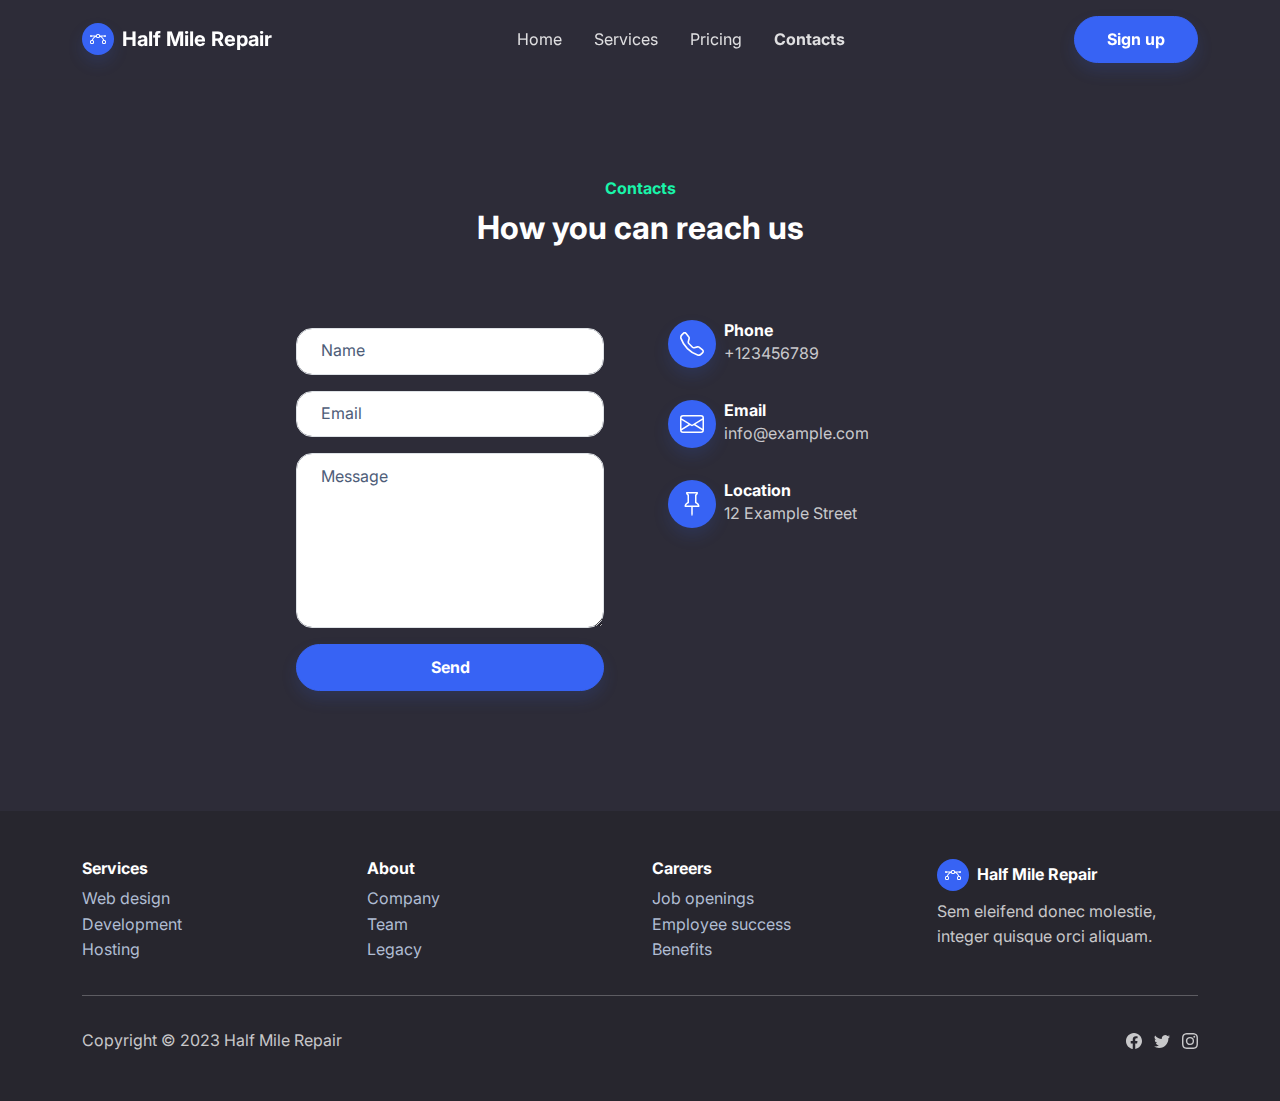
==== contacts.html @ c4101ef2 "Add files via upload" ====
<!DOCTYPE html>
<html data-bs-theme="light" lang="en">

<head>
    <meta charset="utf-8">
    <meta name="viewport" content="width=device-width, initial-scale=1.0, shrink-to-fit=no">
    <title>Contacts - Half Mile Repair</title>
    <meta name="description" content="Half Mile Repair team is available for 24/7">
    <link rel="stylesheet" href="assets/bootstrap/css/bootstrap.min.css">
    <link rel="stylesheet" href="https://fonts.googleapis.com/css?family=Inter:300italic,400italic,600italic,700italic,800italic,400,300,600,700,800&amp;display=swap">
</head>

<body>
    <nav class="navbar navbar-expand-md sticky-top py-3 navbar-dark" id="mainNav">
        <div class="container"><a class="navbar-brand d-flex align-items-center" href="/"><span class="bs-icon-sm bs-icon-circle bs-icon-primary shadow d-flex justify-content-center align-items-center me-2 bs-icon"><svg xmlns="http://www.w3.org/2000/svg" width="1em" height="1em" fill="currentColor" viewBox="0 0 16 16" class="bi bi-bezier">
                        <path fill-rule="evenodd" d="M0 10.5A1.5 1.5 0 0 1 1.5 9h1A1.5 1.5 0 0 1 4 10.5v1A1.5 1.5 0 0 1 2.5 13h-1A1.5 1.5 0 0 1 0 11.5v-1zm1.5-.5a.5.5 0 0 0-.5.5v1a.5.5 0 0 0 .5.5h1a.5.5 0 0 0 .5-.5v-1a.5.5 0 0 0-.5-.5h-1zm10.5.5A1.5 1.5 0 0 1 13.5 9h1a1.5 1.5 0 0 1 1.5 1.5v1a1.5 1.5 0 0 1-1.5 1.5h-1a1.5 1.5 0 0 1-1.5-1.5v-1zm1.5-.5a.5.5 0 0 0-.5.5v1a.5.5 0 0 0 .5.5h1a.5.5 0 0 0 .5-.5v-1a.5.5 0 0 0-.5-.5h-1zM6 4.5A1.5 1.5 0 0 1 7.5 3h1A1.5 1.5 0 0 1 10 4.5v1A1.5 1.5 0 0 1 8.5 7h-1A1.5 1.5 0 0 1 6 5.5v-1zM7.5 4a.5.5 0 0 0-.5.5v1a.5.5 0 0 0 .5.5h1a.5.5 0 0 0 .5-.5v-1a.5.5 0 0 0-.5-.5h-1z"></path>
                        <path d="M6 4.5H1.866a1 1 0 1 0 0 1h2.668A6.517 6.517 0 0 0 1.814 9H2.5c.123 0 .244.015.358.043a5.517 5.517 0 0 1 3.185-3.185A1.503 1.503 0 0 1 6 5.5v-1zm3.957 1.358A1.5 1.5 0 0 0 10 5.5v-1h4.134a1 1 0 1 1 0 1h-2.668a6.517 6.517 0 0 1 2.72 3.5H13.5c-.123 0-.243.015-.358.043a5.517 5.517 0 0 0-3.185-3.185z"></path>
                    </svg></span><span>Half Mile Repair</span></a><button data-bs-toggle="collapse" class="navbar-toggler" data-bs-target="#navcol-1"><span class="visually-hidden">Toggle navigation</span><span class="navbar-toggler-icon"></span></button>
            <div class="collapse navbar-collapse" id="navcol-1">
                <ul class="navbar-nav mx-auto">
                    <li class="nav-item"><a class="nav-link" href="index.html">Home</a></li>
                    <li class="nav-item"><a class="nav-link" href="services.html">Services</a></li>
                    <li class="nav-item"><a class="nav-link" href="pricing.html">Pricing</a></li>
                    <li class="nav-item"><a class="nav-link active" href="contacts.html">Contacts</a></li>
                </ul><a class="btn btn-primary shadow" role="button" href="signup.html">Sign up</a>
            </div>
        </div>
    </nav>
    <section class="py-5">
        <div class="container py-5">
            <div class="row mb-5">
                <div class="col-md-8 col-xl-6 text-center mx-auto">
                    <p class="fw-bold text-success mb-2">Contacts</p>
                    <h2 class="fw-bold">How you can reach us</h2>
                </div>
            </div>
            <div class="row d-flex justify-content-center">
                <div class="col-md-6 col-xl-4">
                    <div>
                        <form class="p-3 p-xl-4" method="post">
                            <div class="mb-3"><input class="form-control" type="text" id="name-1" name="name" placeholder="Name"></div>
                            <div class="mb-3"><input class="form-control" type="email" id="email-1" name="email" placeholder="Email"></div>
                            <div class="mb-3"><textarea class="form-control" id="message-1" name="message" rows="6" placeholder="Message"></textarea></div>
                            <div><button class="btn btn-primary shadow d-block w-100" type="submit">Send </button></div>
                        </form>
                    </div>
                </div>
                <div class="col-md-4 col-xl-4 d-flex justify-content-center justify-content-xl-start">
                    <div class="d-flex flex-wrap flex-md-column justify-content-md-start align-items-md-start h-100">
                        <div class="d-flex align-items-center p-3">
                            <div class="bs-icon-md bs-icon-circle bs-icon-primary shadow d-flex flex-shrink-0 justify-content-center align-items-center d-inline-block bs-icon bs-icon-md"><svg xmlns="http://www.w3.org/2000/svg" width="1em" height="1em" fill="currentColor" viewBox="0 0 16 16" class="bi bi-telephone">
                                    <path d="M3.654 1.328a.678.678 0 0 0-1.015-.063L1.605 2.3c-.483.484-.661 1.169-.45 1.77a17.568 17.568 0 0 0 4.168 6.608 17.569 17.569 0 0 0 6.608 4.168c.601.211 1.286.033 1.77-.45l1.034-1.034a.678.678 0 0 0-.063-1.015l-2.307-1.794a.678.678 0 0 0-.58-.122l-2.19.547a1.745 1.745 0 0 1-1.657-.459L5.482 8.062a1.745 1.745 0 0 1-.46-1.657l.548-2.19a.678.678 0 0 0-.122-.58L3.654 1.328zM1.884.511a1.745 1.745 0 0 1 2.612.163L6.29 2.98c.329.423.445.974.315 1.494l-.547 2.19a.678.678 0 0 0 .178.643l2.457 2.457a.678.678 0 0 0 .644.178l2.189-.547a1.745 1.745 0 0 1 1.494.315l2.306 1.794c.829.645.905 1.87.163 2.611l-1.034 1.034c-.74.74-1.846 1.065-2.877.702a18.634 18.634 0 0 1-7.01-4.42 18.634 18.634 0 0 1-4.42-7.009c-.362-1.03-.037-2.137.703-2.877L1.885.511z"></path>
                                </svg></div>
                            <div class="px-2">
                                <h6 class="fw-bold mb-0">Phone</h6>
                                <p class="text-muted mb-0">+123456789</p>
                            </div>
                        </div>
                        <div class="d-flex align-items-center p-3">
                            <div class="bs-icon-md bs-icon-circle bs-icon-primary shadow d-flex flex-shrink-0 justify-content-center align-items-center d-inline-block bs-icon bs-icon-md"><svg xmlns="http://www.w3.org/2000/svg" width="1em" height="1em" fill="currentColor" viewBox="0 0 16 16" class="bi bi-envelope">
                                    <path d="M0 4a2 2 0 0 1 2-2h12a2 2 0 0 1 2 2v8a2 2 0 0 1-2 2H2a2 2 0 0 1-2-2V4Zm2-1a1 1 0 0 0-1 1v.217l7 4.2 7-4.2V4a1 1 0 0 0-1-1H2Zm13 2.383-4.708 2.825L15 11.105V5.383Zm-.034 6.876-5.64-3.471L8 9.583l-1.326-.795-5.64 3.47A1 1 0 0 0 2 13h12a1 1 0 0 0 .966-.741ZM1 11.105l4.708-2.897L1 5.383v5.722Z"></path>
                                </svg></div>
                            <div class="px-2">
                                <h6 class="fw-bold mb-0">Email</h6>
                                <p class="text-muted mb-0">info@example.com</p>
                            </div>
                        </div>
                        <div class="d-flex align-items-center p-3">
                            <div class="bs-icon-md bs-icon-circle bs-icon-primary shadow d-flex flex-shrink-0 justify-content-center align-items-center d-inline-block bs-icon bs-icon-md"><svg xmlns="http://www.w3.org/2000/svg" width="1em" height="1em" fill="currentColor" viewBox="0 0 16 16" class="bi bi-pin">
                                    <path d="M4.146.146A.5.5 0 0 1 4.5 0h7a.5.5 0 0 1 .5.5c0 .68-.342 1.174-.646 1.479-.126.125-.25.224-.354.298v4.431l.078.048c.203.127.476.314.751.555C12.36 7.775 13 8.527 13 9.5a.5.5 0 0 1-.5.5h-4v4.5c0 .276-.224 1.5-.5 1.5s-.5-1.224-.5-1.5V10h-4a.5.5 0 0 1-.5-.5c0-.973.64-1.725 1.17-2.189A5.921 5.921 0 0 1 5 6.708V2.277a2.77 2.77 0 0 1-.354-.298C4.342 1.674 4 1.179 4 .5a.5.5 0 0 1 .146-.354zm1.58 1.408-.002-.001.002.001zm-.002-.001.002.001A.5.5 0 0 1 6 2v5a.5.5 0 0 1-.276.447h-.002l-.012.007-.054.03a4.922 4.922 0 0 0-.827.58c-.318.278-.585.596-.725.936h7.792c-.14-.34-.407-.658-.725-.936a4.915 4.915 0 0 0-.881-.61l-.012-.006h-.002A.5.5 0 0 1 10 7V2a.5.5 0 0 1 .295-.458 1.775 1.775 0 0 0 .351-.271c.08-.08.155-.17.214-.271H5.14c.06.1.133.191.214.271a1.78 1.78 0 0 0 .37.282z"></path>
                                </svg></div>
                            <div class="px-2">
                                <h6 class="fw-bold mb-0">Location</h6>
                                <p class="text-muted mb-0">12 Example Street</p>
                            </div>
                        </div>
                    </div>
                </div>
            </div>
        </div>
    </section>
    <footer class="bg-dark">
        <div class="container py-4 py-lg-5">
            <div class="row justify-content-center">
                <div class="col-sm-4 col-md-3 text-center text-lg-start d-flex flex-column">
                    <h3 class="fs-6 fw-bold">Services</h3>
                    <ul class="list-unstyled">
                        <li><a href="#">Web design</a></li>
                        <li><a href="#">Development</a></li>
                        <li><a href="#">Hosting</a></li>
                    </ul>
                </div>
                <div class="col-sm-4 col-md-3 text-center text-lg-start d-flex flex-column">
                    <h3 class="fs-6 fw-bold">About</h3>
                    <ul class="list-unstyled">
                        <li><a href="#">Company</a></li>
                        <li><a href="#">Team</a></li>
                        <li><a href="#">Legacy</a></li>
                    </ul>
                </div>
                <div class="col-sm-4 col-md-3 text-center text-lg-start d-flex flex-column">
                    <h3 class="fs-6 fw-bold">Careers</h3>
                    <ul class="list-unstyled">
                        <li><a href="#">Job openings</a></li>
                        <li><a href="#">Employee success</a></li>
                        <li><a href="#">Benefits</a></li>
                    </ul>
                </div>
                <div class="col-lg-3 text-center text-lg-start d-flex flex-column align-items-center order-first align-items-lg-start order-lg-last">
                    <div class="fw-bold d-flex align-items-center mb-2"><span class="bs-icon-sm bs-icon-circle bs-icon-primary d-flex justify-content-center align-items-center bs-icon me-2"><svg xmlns="http://www.w3.org/2000/svg" width="1em" height="1em" fill="currentColor" viewBox="0 0 16 16" class="bi bi-bezier">
                                <path fill-rule="evenodd" d="M0 10.5A1.5 1.5 0 0 1 1.5 9h1A1.5 1.5 0 0 1 4 10.5v1A1.5 1.5 0 0 1 2.5 13h-1A1.5 1.5 0 0 1 0 11.5v-1zm1.5-.5a.5.5 0 0 0-.5.5v1a.5.5 0 0 0 .5.5h1a.5.5 0 0 0 .5-.5v-1a.5.5 0 0 0-.5-.5h-1zm10.5.5A1.5 1.5 0 0 1 13.5 9h1a1.5 1.5 0 0 1 1.5 1.5v1a1.5 1.5 0 0 1-1.5 1.5h-1a1.5 1.5 0 0 1-1.5-1.5v-1zm1.5-.5a.5.5 0 0 0-.5.5v1a.5.5 0 0 0 .5.5h1a.5.5 0 0 0 .5-.5v-1a.5.5 0 0 0-.5-.5h-1zM6 4.5A1.5 1.5 0 0 1 7.5 3h1A1.5 1.5 0 0 1 10 4.5v1A1.5 1.5 0 0 1 8.5 7h-1A1.5 1.5 0 0 1 6 5.5v-1zM7.5 4a.5.5 0 0 0-.5.5v1a.5.5 0 0 0 .5.5h1a.5.5 0 0 0 .5-.5v-1a.5.5 0 0 0-.5-.5h-1z"></path>
                                <path d="M6 4.5H1.866a1 1 0 1 0 0 1h2.668A6.517 6.517 0 0 0 1.814 9H2.5c.123 0 .244.015.358.043a5.517 5.517 0 0 1 3.185-3.185A1.503 1.503 0 0 1 6 5.5v-1zm3.957 1.358A1.5 1.5 0 0 0 10 5.5v-1h4.134a1 1 0 1 1 0 1h-2.668a6.517 6.517 0 0 1 2.72 3.5H13.5c-.123 0-.243.015-.358.043a5.517 5.517 0 0 0-3.185-3.185z"></path>
                            </svg></span><span>Half Mile Repair</span></div>
                    <p class="text-muted">Sem eleifend donec molestie, integer quisque orci aliquam.</p>
                </div>
            </div>
            <hr>
            <div class="text-muted d-flex justify-content-between align-items-center pt-3">
                <p class="mb-0">Copyright © 2023 Half Mile Repair</p>
                <ul class="list-inline mb-0">
                    <li class="list-inline-item"><svg xmlns="http://www.w3.org/2000/svg" width="1em" height="1em" fill="currentColor" viewBox="0 0 16 16" class="bi bi-facebook">
                            <path d="M16 8.049c0-4.446-3.582-8.05-8-8.05C3.58 0-.002 3.603-.002 8.05c0 4.017 2.926 7.347 6.75 7.951v-5.625h-2.03V8.05H6.75V6.275c0-2.017 1.195-3.131 3.022-3.131.876 0 1.791.157 1.791.157v1.98h-1.009c-.993 0-1.303.621-1.303 1.258v1.51h2.218l-.354 2.326H9.25V16c3.824-.604 6.75-3.934 6.75-7.951z"></path>
                        </svg></li>
                    <li class="list-inline-item"><svg xmlns="http://www.w3.org/2000/svg" width="1em" height="1em" fill="currentColor" viewBox="0 0 16 16" class="bi bi-twitter">
                            <path d="M5.026 15c6.038 0 9.341-5.003 9.341-9.334 0-.14 0-.282-.006-.422A6.685 6.685 0 0 0 16 3.542a6.658 6.658 0 0 1-1.889.518 3.301 3.301 0 0 0 1.447-1.817 6.533 6.533 0 0 1-2.087.793A3.286 3.286 0 0 0 7.875 6.03a9.325 9.325 0 0 1-6.767-3.429 3.289 3.289 0 0 0 1.018 4.382A3.323 3.323 0 0 1 .64 6.575v.045a3.288 3.288 0 0 0 2.632 3.218 3.203 3.203 0 0 1-.865.115 3.23 3.23 0 0 1-.614-.057 3.283 3.283 0 0 0 3.067 2.277A6.588 6.588 0 0 1 .78 13.58a6.32 6.32 0 0 1-.78-.045A9.344 9.344 0 0 0 5.026 15z"></path>
                        </svg></li>
                    <li class="list-inline-item"><svg xmlns="http://www.w3.org/2000/svg" width="1em" height="1em" fill="currentColor" viewBox="0 0 16 16" class="bi bi-instagram">
                            <path d="M8 0C5.829 0 5.556.01 4.703.048 3.85.088 3.269.222 2.76.42a3.917 3.917 0 0 0-1.417.923A3.927 3.927 0 0 0 .42 2.76C.222 3.268.087 3.85.048 4.7.01 5.555 0 5.827 0 8.001c0 2.172.01 2.444.048 3.297.04.852.174 1.433.372 1.942.205.526.478.972.923 1.417.444.445.89.719 1.416.923.51.198 1.09.333 1.942.372C5.555 15.99 5.827 16 8 16s2.444-.01 3.298-.048c.851-.04 1.434-.174 1.943-.372a3.916 3.916 0 0 0 1.416-.923c.445-.445.718-.891.923-1.417.197-.509.332-1.09.372-1.942C15.99 10.445 16 10.173 16 8s-.01-2.445-.048-3.299c-.04-.851-.175-1.433-.372-1.941a3.926 3.926 0 0 0-.923-1.417A3.911 3.911 0 0 0 13.24.42c-.51-.198-1.092-.333-1.943-.372C10.443.01 10.172 0 7.998 0h.003zm-.717 1.442h.718c2.136 0 2.389.007 3.232.046.78.035 1.204.166 1.486.275.373.145.64.319.92.599.28.28.453.546.598.92.11.281.24.705.275 1.485.039.843.047 1.096.047 3.231s-.008 2.389-.047 3.232c-.035.78-.166 1.203-.275 1.485a2.47 2.47 0 0 1-.599.919c-.28.28-.546.453-.92.598-.28.11-.704.24-1.485.276-.843.038-1.096.047-3.232.047s-2.39-.009-3.233-.047c-.78-.036-1.203-.166-1.485-.276a2.478 2.478 0 0 1-.92-.598 2.48 2.48 0 0 1-.6-.92c-.109-.281-.24-.705-.275-1.485-.038-.843-.046-1.096-.046-3.233 0-2.136.008-2.388.046-3.231.036-.78.166-1.204.276-1.486.145-.373.319-.64.599-.92.28-.28.546-.453.92-.598.282-.11.705-.24 1.485-.276.738-.034 1.024-.044 2.515-.045v.002zm4.988 1.328a.96.96 0 1 0 0 1.92.96.96 0 0 0 0-1.92zm-4.27 1.122a4.109 4.109 0 1 0 0 8.217 4.109 4.109 0 0 0 0-8.217zm0 1.441a2.667 2.667 0 1 1 0 5.334 2.667 2.667 0 0 1 0-5.334z"></path>
                        </svg></li>
                </ul>
            </div>
        </div>
    </footer>
    <script src="assets/bootstrap/js/bootstrap.min.js"></script>
    <script src="assets/js/bold-and-dark.js"></script>
</body>

</html>
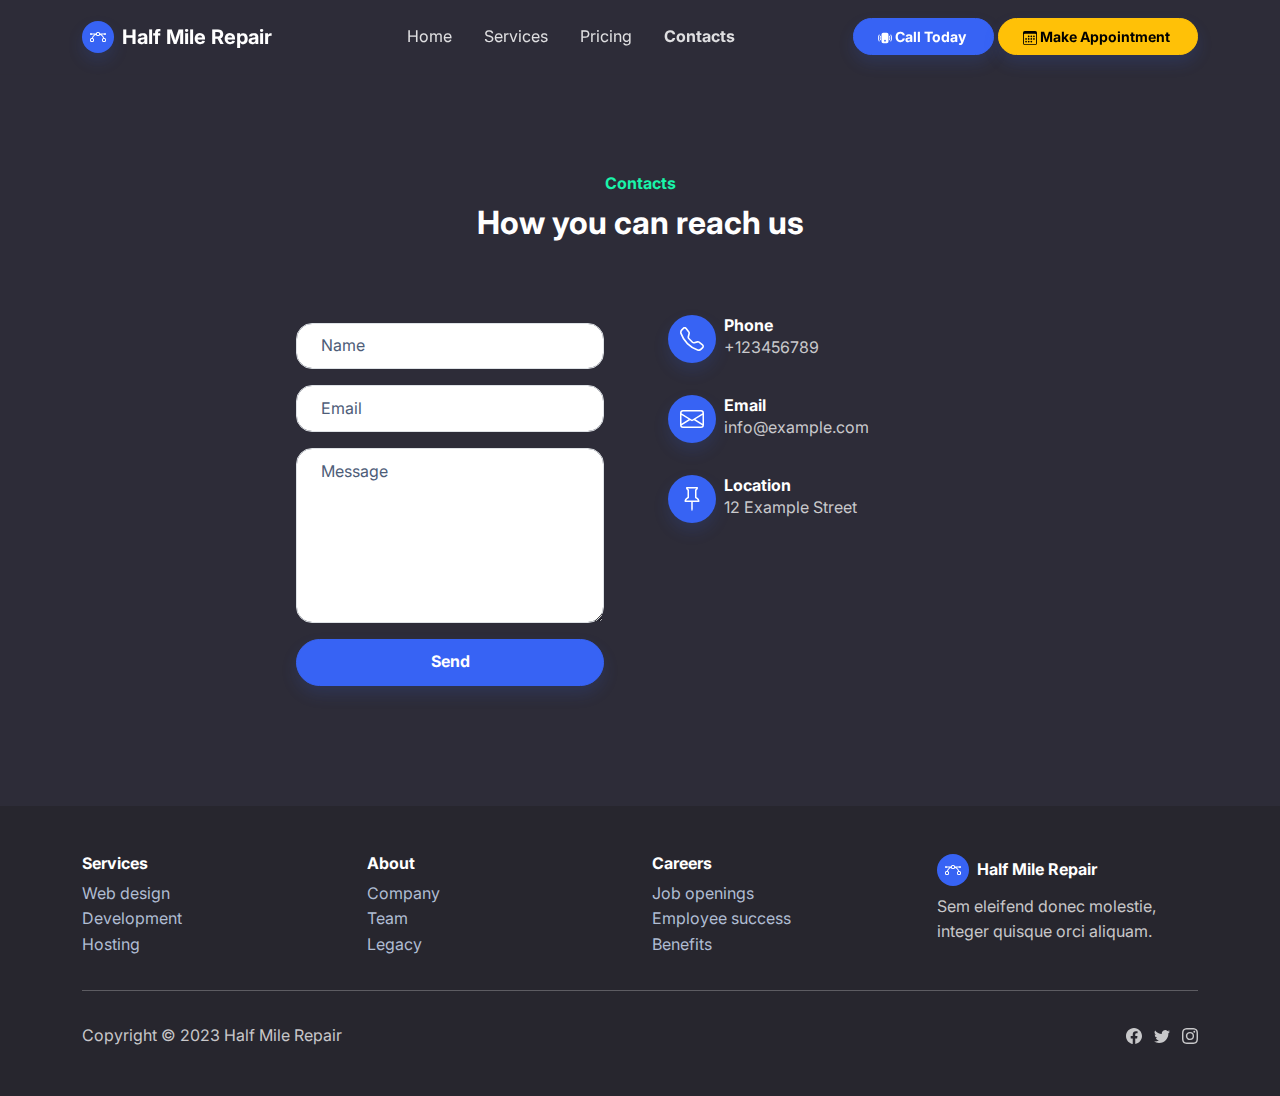
==== commit 4c7d8993: "Index Page" ====
--- a/contacts.html
+++ b/contacts.html
@@ -8,6 +8,7 @@
     <meta name="description" content="Half Mile Repair team is available for 24/7">
     <link rel="stylesheet" href="assets/bootstrap/css/bootstrap.min.css">
     <link rel="stylesheet" href="https://fonts.googleapis.com/css?family=Inter:300italic,400italic,600italic,700italic,800italic,400,300,600,700,800&amp;display=swap">
+    <link rel="stylesheet" href="assets/css/News-Cards.css">
 </head>
 
 <body>
@@ -22,7 +23,12 @@
                     <li class="nav-item"><a class="nav-link" href="services.html">Services</a></li>
                     <li class="nav-item"><a class="nav-link" href="pricing.html">Pricing</a></li>
                     <li class="nav-item"><a class="nav-link active" href="contacts.html">Contacts</a></li>
-                </ul><a class="btn btn-primary shadow" role="button" href="signup.html">Sign up</a>
+                </ul><a class="btn btn-primary btn-sm shadow" role="button" href="signup.html"><svg xmlns="http://www.w3.org/2000/svg" width="1em" height="1em" fill="currentColor" viewBox="0 0 16 16" class="bi bi-phone-vibrate-fill">
+                        <path d="M4 4a2 2 0 0 1 2-2h4a2 2 0 0 1 2 2v8a2 2 0 0 1-2 2H6a2 2 0 0 1-2-2V4zm5 7a1 1 0 1 0-2 0 1 1 0 0 0 2 0zM1.807 4.734a.5.5 0 1 0-.884-.468A7.967 7.967 0 0 0 0 8c0 1.347.334 2.618.923 3.734a.5.5 0 1 0 .884-.468A6.967 6.967 0 0 1 1 8c0-1.18.292-2.292.807-3.266zm13.27-.468a.5.5 0 0 0-.884.468C14.708 5.708 15 6.819 15 8c0 1.18-.292 2.292-.807 3.266a.5.5 0 0 0 .884.468A7.967 7.967 0 0 0 16 8a7.967 7.967 0 0 0-.923-3.734zM3.34 6.182a.5.5 0 1 0-.93-.364A5.986 5.986 0 0 0 2 8c0 .769.145 1.505.41 2.182a.5.5 0 1 0 .93-.364A4.986 4.986 0 0 1 3 8c0-.642.12-1.255.34-1.818zm10.25-.364a.5.5 0 0 0-.93.364c.22.563.34 1.176.34 1.818 0 .642-.12 1.255-.34 1.818a.5.5 0 0 0 .93.364C13.856 9.505 14 8.769 14 8c0-.769-.145-1.505-.41-2.182z"></path>
+                    </svg>&nbsp;Call Today&nbsp;</a><a class="btn btn-warning btn-sm shadow ms-1" role="button" href="signup.html"><svg xmlns="http://www.w3.org/2000/svg" width="1em" height="1em" fill="currentColor" viewBox="0 0 16 16" class="bi bi-calendar3">
+                        <path d="M14 0H2a2 2 0 0 0-2 2v12a2 2 0 0 0 2 2h12a2 2 0 0 0 2-2V2a2 2 0 0 0-2-2zM1 3.857C1 3.384 1.448 3 2 3h12c.552 0 1 .384 1 .857v10.286c0 .473-.448.857-1 .857H2c-.552 0-1-.384-1-.857V3.857z"></path>
+                        <path d="M6.5 7a1 1 0 1 0 0-2 1 1 0 0 0 0 2zm3 0a1 1 0 1 0 0-2 1 1 0 0 0 0 2zm3 0a1 1 0 1 0 0-2 1 1 0 0 0 0 2zm-9 3a1 1 0 1 0 0-2 1 1 0 0 0 0 2zm3 0a1 1 0 1 0 0-2 1 1 0 0 0 0 2zm3 0a1 1 0 1 0 0-2 1 1 0 0 0 0 2zm3 0a1 1 0 1 0 0-2 1 1 0 0 0 0 2zm-9 3a1 1 0 1 0 0-2 1 1 0 0 0 0 2zm3 0a1 1 0 1 0 0-2 1 1 0 0 0 0 2zm3 0a1 1 0 1 0 0-2 1 1 0 0 0 0 2z"></path>
+                    </svg>&nbsp;Make Appointment&nbsp;</a>
             </div>
         </div>
     </nav>
--- a/assets/css/News-Cards.css
+++ b/assets/css/News-Cards.css
@@ -0,0 +1,115 @@
+.snip1527 {
+  box-shadow: 0 0 5px rgba(0, 0, 0, 0.15);
+  color: #ffffff;
+  float: left;
+  font-family: 'Lato', Arial, sans-serif;
+  font-size: 16px;
+  margin: 10px 1%;
+  max-width: 310px;
+  min-width: 250px;
+  overflow: hidden;
+  position: relative;
+  text-align: left;
+  width: 100%;
+}
+
+.snip1527 * {
+  -webkit-box-sizing: border-box;
+  box-sizing: border-box;
+  -webkit-transition: all 0.25s ease;
+  transition: all 0.25s ease;
+}
+
+.snip1527 img {
+  max-width: 100%;
+  vertical-align: top;
+  position: relative;
+}
+
+.snip1527 figcaption {
+  padding: 25px 20px 25px;
+  position: absolute;
+  bottom: 0;
+  z-index: 1;
+}
+
+.snip1527 figcaption:before {
+  position: absolute;
+  top: 0;
+  bottom: 0;
+  left: 0;
+  right: 0;
+  background: #700877;
+  content: '';
+  background: -moz-linear-gradient(90deg, #700877 0%, #ff2759 100%, #ff2759 100%);
+  background: -webkit-linear-gradient(90deg, #700877 0%, #ff2759 100%, #ff2759 100%);
+  background: linear-gradient(90deg, #700877 0%, #ff2759 100%, #ff2759 100%);
+  opacity: 0.8;
+  z-index: -1;
+}
+
+.snip1527 .date {
+  background-color: #fff;
+  border-radius: 50%;
+  color: #700877;
+  font-size: 18px;
+  font-weight: 700;
+  min-height: 48px;
+  min-width: 48px;
+  padding: 10px 0;
+  position: absolute;
+  right: 15px;
+  text-align: center;
+  text-transform: uppercase;
+  top: -25px;
+}
+
+.snip1527 .date span {
+  display: block;
+  line-height: 14px;
+}
+
+.snip1527 .date .month {
+  font-size: 11px;
+}
+
+.snip1527 h3, .snip1527 p {
+  margin: 0;
+  padding: 0;
+}
+
+.snip1527 h3 {
+  display: inline-block;
+  font-weight: 700;
+  letter-spacing: -0.4px;
+  margin-bottom: 5px;
+}
+
+.snip1527 p {
+  font-size: 0.8em;
+  line-height: 1.6em;
+  margin-bottom: 0px;
+}
+
+.snip1527 a {
+  left: 0;
+  right: 0;
+  top: 0;
+  bottom: 0;
+  position: absolute;
+  z-index: 1;
+}
+
+.snip1527:hover img, .snip1527.hover img {
+  -webkit-transform: scale(1.1);
+  transform: scale(1.1);
+}
+
+img {
+  border-radius: 5px;
+}
+
+img {
+  border-radius: 5px;
+}
+
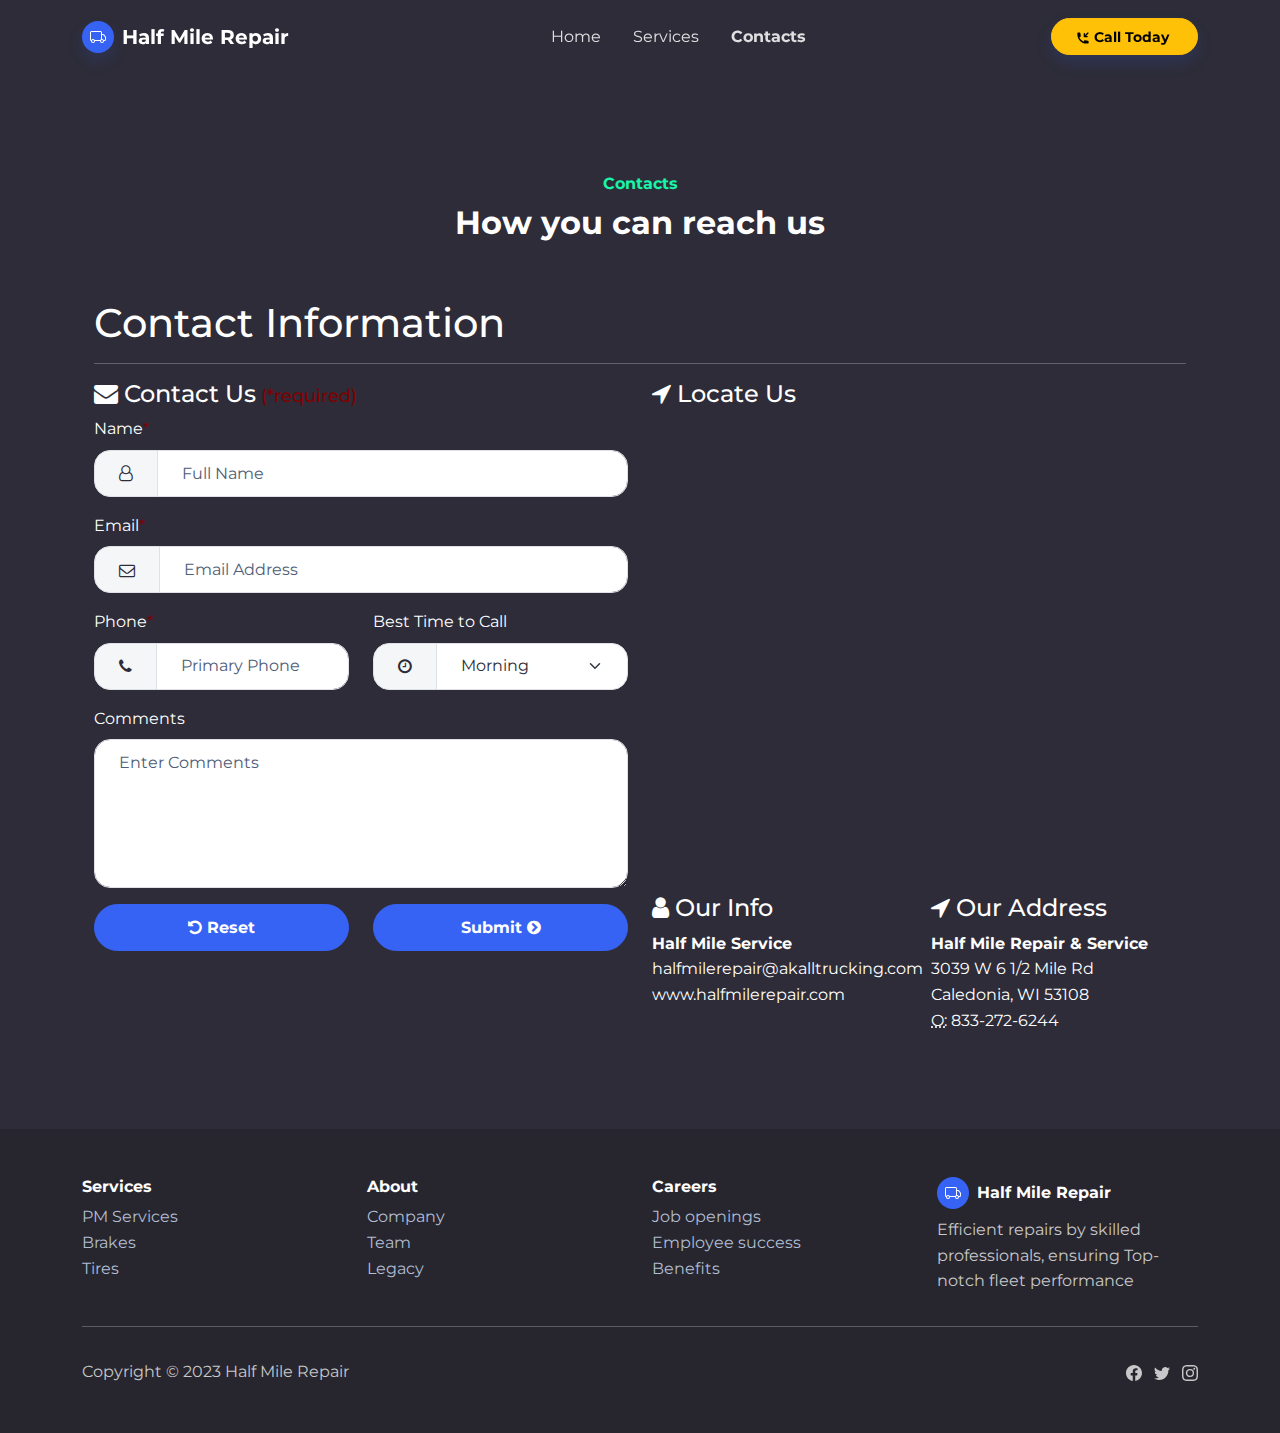
==== commit 89a17b8c: "website updates" ====
--- a/contacts.html
+++ b/contacts.html
@@ -5,30 +5,42 @@
     <meta charset="utf-8">
     <meta name="viewport" content="width=device-width, initial-scale=1.0, shrink-to-fit=no">
     <title>Contacts - Half Mile Repair</title>
-    <meta name="description" content="Half Mile Repair team is available for 24/7">
+    <link rel="canonical" href="https://halfmilerepair.com/contacts.html">
+    <meta property="og:url" content="https://halfmilerepair.com/contacts.html">
+    <meta name="description" content="Welcome to Half Mile Repair &amp; Service, your premier destination for semi-truck and trailer repairs. Our 24/7 service ensures swift and reliable solutions, minimizing your downtime. Our technicians bring unmatched expertise to handle diagnostics, transmission, brakes, and more. Benefit from our state-of-the-art facility and emergency roadside assistance. Transparent communication, fair pricing, and a commitment to excellence make us your trusted partner. Whether you're an owner-operator or managing a fleet, Halfmile Repair Service is dedicated to keeping your vehicles in peak condition. Experience the difference – contact us today!">
+    <link rel="icon" type="image/png" sizes="1028x1028" href="assets/img/16.png">
+    <link rel="icon" type="image/png" sizes="1028x1028" href="assets/img/16.png" media="(prefers-color-scheme: dark)">
+    <link rel="icon" type="image/png" sizes="1028x1028" href="assets/img/16.png">
+    <link rel="icon" type="image/png" sizes="1028x1028" href="assets/img/16.png" media="(prefers-color-scheme: dark)">
+    <link rel="icon" type="image/png" sizes="1028x1028" href="assets/img/16.png">
+    <link rel="icon" type="image/png" sizes="1028x1028" href="assets/img/16.png">
+    <link rel="icon" type="image/png" sizes="1028x1028" href="assets/img/16.png">
     <link rel="stylesheet" href="assets/bootstrap/css/bootstrap.min.css">
     <link rel="stylesheet" href="https://fonts.googleapis.com/css?family=Inter:300italic,400italic,600italic,700italic,800italic,400,300,600,700,800&amp;display=swap">
+    <link rel="stylesheet" href="https://fonts.googleapis.com/css?family=ABeeZee&amp;display=swap">
+    <link rel="stylesheet" href="https://fonts.googleapis.com/css?family=Cormorant+SC&amp;display=swap">
+    <link rel="stylesheet" href="https://fonts.googleapis.com/css?family=Montserrat&amp;display=swap">
+    <link rel="stylesheet" href="assets/css/swiper-icons.css">
+    <link rel="stylesheet" href="assets/fonts/font-awesome.min.css">
+    <link rel="stylesheet" href="assets/css/bs-theme-overrides.css">
+    <link rel="stylesheet" href="assets/css/Contact-Form-v2-Modal--Full-with-Google-Map.css">
     <link rel="stylesheet" href="assets/css/News-Cards.css">
 </head>
 
 <body>
     <nav class="navbar navbar-expand-md sticky-top py-3 navbar-dark" id="mainNav">
-        <div class="container"><a class="navbar-brand d-flex align-items-center" href="/"><span class="bs-icon-sm bs-icon-circle bs-icon-primary shadow d-flex justify-content-center align-items-center me-2 bs-icon"><svg xmlns="http://www.w3.org/2000/svg" width="1em" height="1em" fill="currentColor" viewBox="0 0 16 16" class="bi bi-bezier">
-                        <path fill-rule="evenodd" d="M0 10.5A1.5 1.5 0 0 1 1.5 9h1A1.5 1.5 0 0 1 4 10.5v1A1.5 1.5 0 0 1 2.5 13h-1A1.5 1.5 0 0 1 0 11.5v-1zm1.5-.5a.5.5 0 0 0-.5.5v1a.5.5 0 0 0 .5.5h1a.5.5 0 0 0 .5-.5v-1a.5.5 0 0 0-.5-.5h-1zm10.5.5A1.5 1.5 0 0 1 13.5 9h1a1.5 1.5 0 0 1 1.5 1.5v1a1.5 1.5 0 0 1-1.5 1.5h-1a1.5 1.5 0 0 1-1.5-1.5v-1zm1.5-.5a.5.5 0 0 0-.5.5v1a.5.5 0 0 0 .5.5h1a.5.5 0 0 0 .5-.5v-1a.5.5 0 0 0-.5-.5h-1zM6 4.5A1.5 1.5 0 0 1 7.5 3h1A1.5 1.5 0 0 1 10 4.5v1A1.5 1.5 0 0 1 8.5 7h-1A1.5 1.5 0 0 1 6 5.5v-1zM7.5 4a.5.5 0 0 0-.5.5v1a.5.5 0 0 0 .5.5h1a.5.5 0 0 0 .5-.5v-1a.5.5 0 0 0-.5-.5h-1z"></path>
-                        <path d="M6 4.5H1.866a1 1 0 1 0 0 1h2.668A6.517 6.517 0 0 0 1.814 9H2.5c.123 0 .244.015.358.043a5.517 5.517 0 0 1 3.185-3.185A1.503 1.503 0 0 1 6 5.5v-1zm3.957 1.358A1.5 1.5 0 0 0 10 5.5v-1h4.134a1 1 0 1 1 0 1h-2.668a6.517 6.517 0 0 1 2.72 3.5H13.5c-.123 0-.243.015-.358.043a5.517 5.517 0 0 0-3.185-3.185z"></path>
+        <div class="container"><a class="navbar-brand d-flex align-items-center" href="/"><span class="bs-icon-sm bs-icon-circle bs-icon-primary shadow d-flex justify-content-center align-items-center me-2 bs-icon"><svg xmlns="http://www.w3.org/2000/svg" width="1em" height="1em" fill="currentColor" viewBox="0 0 16 16" class="bi bi-truck">
+                        <path d="M0 3.5A1.5 1.5 0 0 1 1.5 2h9A1.5 1.5 0 0 1 12 3.5V5h1.02a1.5 1.5 0 0 1 1.17.563l1.481 1.85a1.5 1.5 0 0 1 .329.938V10.5a1.5 1.5 0 0 1-1.5 1.5H14a2 2 0 1 1-4 0H5a2 2 0 1 1-3.998-.085A1.5 1.5 0 0 1 0 10.5v-7zm1.294 7.456A1.999 1.999 0 0 1 4.732 11h5.536a2.01 2.01 0 0 1 .732-.732V3.5a.5.5 0 0 0-.5-.5h-9a.5.5 0 0 0-.5.5v7a.5.5 0 0 0 .294.456zM12 10a2 2 0 0 1 1.732 1h.768a.5.5 0 0 0 .5-.5V8.35a.5.5 0 0 0-.11-.312l-1.48-1.85A.5.5 0 0 0 13.02 6H12v4zm-9 1a1 1 0 1 0 0 2 1 1 0 0 0 0-2zm9 0a1 1 0 1 0 0 2 1 1 0 0 0 0-2z"></path>
                     </svg></span><span>Half Mile Repair</span></a><button data-bs-toggle="collapse" class="navbar-toggler" data-bs-target="#navcol-1"><span class="visually-hidden">Toggle navigation</span><span class="navbar-toggler-icon"></span></button>
             <div class="collapse navbar-collapse" id="navcol-1">
                 <ul class="navbar-nav mx-auto">
                     <li class="nav-item"><a class="nav-link" href="index.html">Home</a></li>
                     <li class="nav-item"><a class="nav-link" href="services.html">Services</a></li>
-                    <li class="nav-item"><a class="nav-link" href="pricing.html">Pricing</a></li>
                     <li class="nav-item"><a class="nav-link active" href="contacts.html">Contacts</a></li>
-                </ul><a class="btn btn-primary btn-sm shadow" role="button" href="signup.html"><svg xmlns="http://www.w3.org/2000/svg" width="1em" height="1em" fill="currentColor" viewBox="0 0 16 16" class="bi bi-phone-vibrate-fill">
-                        <path d="M4 4a2 2 0 0 1 2-2h4a2 2 0 0 1 2 2v8a2 2 0 0 1-2 2H6a2 2 0 0 1-2-2V4zm5 7a1 1 0 1 0-2 0 1 1 0 0 0 2 0zM1.807 4.734a.5.5 0 1 0-.884-.468A7.967 7.967 0 0 0 0 8c0 1.347.334 2.618.923 3.734a.5.5 0 1 0 .884-.468A6.967 6.967 0 0 1 1 8c0-1.18.292-2.292.807-3.266zm13.27-.468a.5.5 0 0 0-.884.468C14.708 5.708 15 6.819 15 8c0 1.18-.292 2.292-.807 3.266a.5.5 0 0 0 .884.468A7.967 7.967 0 0 0 16 8a7.967 7.967 0 0 0-.923-3.734zM3.34 6.182a.5.5 0 1 0-.93-.364A5.986 5.986 0 0 0 2 8c0 .769.145 1.505.41 2.182a.5.5 0 1 0 .93-.364A4.986 4.986 0 0 1 3 8c0-.642.12-1.255.34-1.818zm10.25-.364a.5.5 0 0 0-.93.364c.22.563.34 1.176.34 1.818 0 .642-.12 1.255-.34 1.818a.5.5 0 0 0 .93.364C13.856 9.505 14 8.769 14 8c0-.769-.145-1.505-.41-2.182z"></path>
-                    </svg>&nbsp;Call Today&nbsp;</a><a class="btn btn-warning btn-sm shadow ms-1" role="button" href="signup.html"><svg xmlns="http://www.w3.org/2000/svg" width="1em" height="1em" fill="currentColor" viewBox="0 0 16 16" class="bi bi-calendar3">
-                        <path d="M14 0H2a2 2 0 0 0-2 2v12a2 2 0 0 0 2 2h12a2 2 0 0 0 2-2V2a2 2 0 0 0-2-2zM1 3.857C1 3.384 1.448 3 2 3h12c.552 0 1 .384 1 .857v10.286c0 .473-.448.857-1 .857H2c-.552 0-1-.384-1-.857V3.857z"></path>
-                        <path d="M6.5 7a1 1 0 1 0 0-2 1 1 0 0 0 0 2zm3 0a1 1 0 1 0 0-2 1 1 0 0 0 0 2zm3 0a1 1 0 1 0 0-2 1 1 0 0 0 0 2zm-9 3a1 1 0 1 0 0-2 1 1 0 0 0 0 2zm3 0a1 1 0 1 0 0-2 1 1 0 0 0 0 2zm3 0a1 1 0 1 0 0-2 1 1 0 0 0 0 2zm3 0a1 1 0 1 0 0-2 1 1 0 0 0 0 2zm-9 3a1 1 0 1 0 0-2 1 1 0 0 0 0 2zm3 0a1 1 0 1 0 0-2 1 1 0 0 0 0 2zm3 0a1 1 0 1 0 0-2 1 1 0 0 0 0 2z"></path>
-                    </svg>&nbsp;Make Appointment&nbsp;</a>
+                </ul><button class="btn btn-warning btn-sm shadow" type="button"><svg xmlns="http://www.w3.org/2000/svg" width="1em" height="1em" viewBox="0 0 20 20" fill="none">
+                        <path d="M14.4142 7L17.7071 3.70711C18.0976 3.31658 18.0976 2.68342 17.7071 2.29289C17.3166 1.90237 16.6834 1.90237 16.2929 2.29289L13 5.58579V4C13 3.44772 12.5523 3 12 3C11.4477 3 11 3.44772 11 4V7.99931C11 8.00031 11 8.002 11 8.003C11.0004 8.1375 11.0273 8.26575 11.0759 8.38278C11.1236 8.49805 11.1937 8.6062 11.2864 8.70055C11.2907 8.70494 11.2951 8.70929 11.2995 8.7136C11.3938 8.80626 11.502 8.87643 11.6172 8.92412C11.7351 8.97301 11.8644 9 12 9H16C16.5523 9 17 8.55228 17 8C17 7.44772 16.5523 7 16 7H14.4142Z" fill="currentColor"></path>
+                        <path d="M2 3C2 2.44772 2.44772 2 3 2H5.15287C5.64171 2 6.0589 2.35341 6.13927 2.8356L6.87858 7.27147C6.95075 7.70451 6.73206 8.13397 6.3394 8.3303L4.79126 9.10437C5.90756 11.8783 8.12168 14.0924 10.8956 15.2087L11.6697 13.6606C11.866 13.2679 12.2955 13.0492 12.7285 13.1214L17.1644 13.8607C17.6466 13.9411 18 14.3583 18 14.8471V17C18 17.5523 17.5523 18 17 18H15C7.8203 18 2 12.1797 2 5V3Z" fill="currentColor"></path>
+                    </svg>&nbsp;Call Today&nbsp;</button>
             </div>
         </div>
     </nav>
@@ -40,44 +52,154 @@
                     <h2 class="fw-bold">How you can reach us</h2>
                 </div>
             </div>
-            <div class="row d-flex justify-content-center">
-                <div class="col-md-6 col-xl-4">
-                    <div>
-                        <form class="p-3 p-xl-4" method="post">
-                            <div class="mb-3"><input class="form-control" type="text" id="name-1" name="name" placeholder="Name"></div>
-                            <div class="mb-3"><input class="form-control" type="email" id="email-1" name="email" placeholder="Email"></div>
-                            <div class="mb-3"><textarea class="form-control" id="message-1" name="message" rows="6" placeholder="Message"></textarea></div>
-                            <div><button class="btn btn-primary shadow d-block w-100" type="submit">Send </button></div>
-                        </form>
-                    </div>
-                </div>
-                <div class="col-md-4 col-xl-4 d-flex justify-content-center justify-content-xl-start">
-                    <div class="d-flex flex-wrap flex-md-column justify-content-md-start align-items-md-start h-100">
-                        <div class="d-flex align-items-center p-3">
-                            <div class="bs-icon-md bs-icon-circle bs-icon-primary shadow d-flex flex-shrink-0 justify-content-center align-items-center d-inline-block bs-icon bs-icon-md"><svg xmlns="http://www.w3.org/2000/svg" width="1em" height="1em" fill="currentColor" viewBox="0 0 16 16" class="bi bi-telephone">
-                                    <path d="M3.654 1.328a.678.678 0 0 0-1.015-.063L1.605 2.3c-.483.484-.661 1.169-.45 1.77a17.568 17.568 0 0 0 4.168 6.608 17.569 17.569 0 0 0 6.608 4.168c.601.211 1.286.033 1.77-.45l1.034-1.034a.678.678 0 0 0-.063-1.015l-2.307-1.794a.678.678 0 0 0-.58-.122l-2.19.547a1.745 1.745 0 0 1-1.657-.459L5.482 8.062a1.745 1.745 0 0 1-.46-1.657l.548-2.19a.678.678 0 0 0-.122-.58L3.654 1.328zM1.884.511a1.745 1.745 0 0 1 2.612.163L6.29 2.98c.329.423.445.974.315 1.494l-.547 2.19a.678.678 0 0 0 .178.643l2.457 2.457a.678.678 0 0 0 .644.178l2.189-.547a1.745 1.745 0 0 1 1.494.315l2.306 1.794c.829.645.905 1.87.163 2.611l-1.034 1.034c-.74.74-1.846 1.065-2.877.702a18.634 18.634 0 0 1-7.01-4.42 18.634 18.634 0 0 1-4.42-7.009c-.362-1.03-.037-2.137.703-2.877L1.885.511z"></path>
-                                </svg></div>
-                            <div class="px-2">
-                                <h6 class="fw-bold mb-0">Phone</h6>
-                                <p class="text-muted mb-0">+123456789</p>
+            <div>
+                <div class="container-fluid">
+                    <h1>Contact Information</h1>
+                    <hr>
+                    <form id="contactForm-1" data-bss-recipient="bd52aa983eded6370dc73c385febea33"><input class="form-control" type="hidden" name="Introduction" value="This email was sent from www.awebsite.com"><input class="form-control" type="hidden" name="subject" value="Awebsite.com Contact Form"><input class="form-control" type="hidden" name="to" value="email@awebsite.com">
+                        <div class="row">
+                            <div class="col-md-6">
+                                <div id="successfail-1"></div>
                             </div>
                         </div>
-                        <div class="d-flex align-items-center p-3">
-                            <div class="bs-icon-md bs-icon-circle bs-icon-primary shadow d-flex flex-shrink-0 justify-content-center align-items-center d-inline-block bs-icon bs-icon-md"><svg xmlns="http://www.w3.org/2000/svg" width="1em" height="1em" fill="currentColor" viewBox="0 0 16 16" class="bi bi-envelope">
-                                    <path d="M0 4a2 2 0 0 1 2-2h12a2 2 0 0 1 2 2v8a2 2 0 0 1-2 2H2a2 2 0 0 1-2-2V4Zm2-1a1 1 0 0 0-1 1v.217l7 4.2 7-4.2V4a1 1 0 0 0-1-1H2Zm13 2.383-4.708 2.825L15 11.105V5.383Zm-.034 6.876-5.64-3.471L8 9.583l-1.326-.795-5.64 3.47A1 1 0 0 0 2 13h12a1 1 0 0 0 .966-.741ZM1 11.105l4.708-2.897L1 5.383v5.722Z"></path>
-                                </svg></div>
-                            <div class="px-2">
-                                <h6 class="fw-bold mb-0">Email</h6>
-                                <p class="text-muted mb-0">info@example.com</p>
+                        <div class="row">
+                            <div class="col-12 col-md-6" id="message-2">
+                                <h2 class="h4"><i class="fa fa-envelope"></i> Contact Us<small><small class="required-input">&nbsp;(*required)</small></small></h2>
+                                <div class="form-group mb-3"><label class="form-label" for="from-name">Name</label><span class="required-input">*</span>
+                                    <div class="input-group"><span class="input-group-text"><i class="fa fa-user-o"></i></span><input class="form-control" type="text" id="from-name-1" name="name" required="" placeholder="Full Name"></div>
+                                </div>
+                                <div class="form-group mb-3"><label class="form-label" for="from-email">Email</label><span class="required-input">*</span>
+                                    <div class="input-group"><span class="input-group-text"><i class="fa fa-envelope-o"></i></span><input class="form-control" type="text" id="from-email-1" name="email" required="" placeholder="Email Address"></div>
+                                </div>
+                                <div class="row">
+                                    <div class="col-12 col-sm-6 col-md-12 col-lg-6">
+                                        <div class="form-group mb-3"><label class="form-label" for="from-phone">Phone</label><span class="required-input">*</span>
+                                            <div class="input-group"><span class="input-group-text"><i class="fa fa-phone"></i></span><input class="form-control" type="text" id="from-phone-1" name="phone" required="" placeholder="Primary Phone"></div>
+                                        </div>
+                                    </div>
+                                    <div class="col-12 col-sm-6 col-md-12 col-lg-6">
+                                        <div class="form-group mb-3"><label class="form-label" for="from-calltime">Best Time to Call</label>
+                                            <div class="input-group"><span class="input-group-text"><i class="fa fa-clock-o"></i></span><select class="form-select" id="from-calltime-3" name="call time">
+                                                    <optgroup label="Best Time to Call">
+                                                        <option value="Morning" selected="">Morning</option>
+                                                        <option value="Afternoon">Afternoon</option>
+                                                        <option value="Evening">Evening</option>
+                                                    </optgroup>
+                                                </select></div>
+                                        </div>
+                                    </div>
+                                </div>
+                                <div class="form-group mb-3"><label class="form-label" for="from-comments">Comments</label><textarea class="form-control" id="from-comments-1" name="comments" placeholder="Enter Comments" rows="5"></textarea></div>
+                                <div class="form-group mb-3">
+                                    <div class="row">
+                                        <div class="col"><button class="btn btn-primary d-block w-100" type="reset"><i class="fa fa-undo"></i> Reset</button></div>
+                                        <div class="col"><button class="btn btn-primary d-block w-100" type="submit">Submit <i class="fa fa-chevron-circle-right"></i></button></div>
+                                    </div>
+                                </div>
+                                <hr class="d-flex d-md-none">
+                            </div>
+                            <div class="col-12 col-md-6">
+                                <h2 class="h4"><i class="fa fa-location-arrow"></i> Locate Us</h2>
+                                <div class="row">
+                                    <div class="col-12">
+                                        <div class="static-map"><a rel="noopener" href="https://www.google.com/maps/place/Half+Mile+Repair+%26+Services+LLC/@42.8222131,-87.9591303,835m/data=!3m1!1e3!4m6!3m5!1s0x88056d798ff632a9:0x22775bb94a39cfc2!8m2!3d42.8224232!4d-87.9589368!16s%2Fg%2F11rkhdlp3f?hl=en&amp;entry=ttu" target="_blank"> <iframe src="https://www.google.com/maps/embed?pb=!1m14!1m8!1m3!1d3635.988600094135!2d-87.95913026302738!3d42.822213127868764!3m2!1i1024!2i768!4f13.1!3m3!1m2!1s0x88056d798ff632a9%3A0x22775bb94a39cfc2!2sHalf%20Mile%20Repair%20%26%20Services%20LLC!5e1!3m2!1sen!2sus!4v1703088679892!5m2!1sen!2sus" width="600" height="450" style="border:0;" allowfullscreen="" loading="lazy" referrerpolicy="no-referrer-when-downgrade"></iframe></a></div>
+                                    </div>
+                                    <div class="col-sm-6 col-md-12 col-lg-6">
+                                        <h2 class="h4"><i class="fa fa-user"></i> Our Info</h2>
+                                        <div><span><strong>Half Mile Service</strong></span></div>
+                                        <div><span>halfmilerepair@akalltrucking.com</span></div>
+                                        <div><span>www.halfmilerepair.com</span></div>
+                                        <hr class="d-sm-none d-md-block d-lg-none">
+                                    </div>
+                                    <div class="col-sm-6 col-md-12 col-lg-6">
+                                        <h2 class="h4"><i class="fa fa-location-arrow"></i> Our Address</h2>
+                                        <div><span><strong>Half Mile Repair &amp; Service</strong></span></div>
+                                        <div><span>3039 W 6 1/2 Mile Rd</span></div>
+                                        <div><span>Caledonia, WI 53108</span></div>
+                                        <div><abbr data-toggle="tooltip" data-placement="top" title="Office Phone: 833-272-6244">O:</abbr> 833-272-6244</div>
+                                        <hr class="d-sm-none">
+                                    </div>
+                                </div>
                             </div>
                         </div>
-                        <div class="d-flex align-items-center p-3">
-                            <div class="bs-icon-md bs-icon-circle bs-icon-primary shadow d-flex flex-shrink-0 justify-content-center align-items-center d-inline-block bs-icon bs-icon-md"><svg xmlns="http://www.w3.org/2000/svg" width="1em" height="1em" fill="currentColor" viewBox="0 0 16 16" class="bi bi-pin">
-                                    <path d="M4.146.146A.5.5 0 0 1 4.5 0h7a.5.5 0 0 1 .5.5c0 .68-.342 1.174-.646 1.479-.126.125-.25.224-.354.298v4.431l.078.048c.203.127.476.314.751.555C12.36 7.775 13 8.527 13 9.5a.5.5 0 0 1-.5.5h-4v4.5c0 .276-.224 1.5-.5 1.5s-.5-1.224-.5-1.5V10h-4a.5.5 0 0 1-.5-.5c0-.973.64-1.725 1.17-2.189A5.921 5.921 0 0 1 5 6.708V2.277a2.77 2.77 0 0 1-.354-.298C4.342 1.674 4 1.179 4 .5a.5.5 0 0 1 .146-.354zm1.58 1.408-.002-.001.002.001zm-.002-.001.002.001A.5.5 0 0 1 6 2v5a.5.5 0 0 1-.276.447h-.002l-.012.007-.054.03a4.922 4.922 0 0 0-.827.58c-.318.278-.585.596-.725.936h7.792c-.14-.34-.407-.658-.725-.936a4.915 4.915 0 0 0-.881-.61l-.012-.006h-.002A.5.5 0 0 1 10 7V2a.5.5 0 0 1 .295-.458 1.775 1.775 0 0 0 .351-.271c.08-.08.155-.17.214-.271H5.14c.06.1.133.191.214.271a1.78 1.78 0 0 0 .37.282z"></path>
-                                </svg></div>
-                            <div class="px-2">
-                                <h6 class="fw-bold mb-0">Location</h6>
-                                <p class="text-muted mb-0">12 Example Street</p>
+                    </form>
+                </div>
+                <div class="modal fade" role="dialog" tabindex="-1" id="modal1">
+                    <div class="modal-dialog modal-lg" role="document">
+                        <div class="modal-content">
+                            <div class="modal-header">
+                                <h4>Contact Information</h4><button class="btn-close" type="button" aria-label="Close" data-bs-dismiss="modal"></button>
+                            </div>
+                            <div class="modal-body">
+                                <form id="contactForm-2" action="javascript:void(0);" method="get"><input class="form-control" type="hidden" name="Introduction" value="This email was sent from www.awebsite.com"><input class="form-control" type="hidden" name="subject" value="Awebsite.com Contact Form"><input class="form-control" type="hidden" name="to" value="email@awebsite.com">
+                                    <div class="row">
+                                        <div class="col-md-6">
+                                            <div id="successfail-2"></div>
+                                        </div>
+                                    </div>
+                                    <div class="row">
+                                        <div class="col-12 col-md-6" id="message-3">
+                                            <h2 class="h4"><i class="fa fa-envelope"></i> Contact Us<small><small class="required-input">&nbsp;(*required)</small></small></h2>
+                                            <div class="form-group mb-3"><label class="form-label" for="from-name">Name</label><span class="required-input">*</span>
+                                                <div class="input-group"><span class="input-group-text"><i class="fa fa-user-o"></i></span><input class="form-control" type="text" id="from-name-2" name="name" required="" placeholder="Full Name"></div>
+                                            </div>
+                                            <div class="form-group mb-3"><label class="form-label" for="from-email">Email</label><span class="required-input">*</span>
+                                                <div class="input-group"><span class="input-group-text"><i class="fa fa-envelope-o"></i></span><input class="form-control" type="text" id="from-email-2" name="email" required="" placeholder="Email Address"></div>
+                                            </div>
+                                            <div class="row">
+                                                <div class="col-12 col-sm-6 col-md-12 col-lg-6">
+                                                    <div class="form-group mb-3"><label class="form-label" for="from-phone">Phone</label><span class="required-input">*</span>
+                                                        <div class="input-group"><span class="input-group-text"><i class="fa fa-phone"></i></span><input class="form-control" type="text" id="from-phone-2" name="phone" required="" placeholder="Primary Phone"></div>
+                                                    </div>
+                                                </div>
+                                                <div class="col-12 col-sm-6 col-md-12 col-lg-6">
+                                                    <div class="form-group mb-3"><label class="form-label" for="from-calltime">Best Time to Call</label>
+                                                        <div class="input-group">
+                                                            <div class="input-group-prepend"><span class="input-group-text"><i class="fa fa-clock-o"></i></span></div><select class="form-select" id="from-calltime-2" name="call time">
+                                                                <optgroup label="Best Time to Call">
+                                                                    <option value="Morning" selected="">Morning</option>
+                                                                    <option value="Afternoon">Afternoon</option>
+                                                                    <option value="Evening">Evening</option>
+                                                                </optgroup>
+                                                            </select>
+                                                        </div>
+                                                    </div>
+                                                </div>
+                                            </div>
+                                            <div class="form-group mb-3"><label class="form-label" for="from-comments">Comments</label><textarea class="form-control" id="from-comments-2" name="comments" placeholder="Enter Comments" rows="5"></textarea></div>
+                                            <div class="form-group mb-3">
+                                                <div class="row">
+                                                    <div class="col"><button class="btn btn-primary d-block w-100" type="reset"><i class="fa fa-undo"></i> Reset</button></div>
+                                                    <div class="col"><button class="btn btn-primary d-block w-100" type="submit">Submit <i class="fa fa-chevron-circle-right"></i></button></div>
+                                                </div>
+                                            </div>
+                                            <hr class="d-flex d-md-none">
+                                        </div>
+                                        <div class="col-12 col-md-6">
+                                            <h2 class="h4"><i class="fa fa-location-arrow"></i> Locate Us</h2>
+                                            <div class="row">
+                                                <div class="col-12">
+                                                    <div class="static-map"><a rel="noopener" href="https://www.google.com/maps/place/Daytona+International+Speedway/@29.1815062,-81.0744275,15z/data=!4m13!1m7!3m6!1s0x88e6d935da1cced3:0xa6b3e1bc0f2fc83a!2s1801+W+International+Speedway+Blvd,+Daytona+Beach,+FL+32114!3b1!8m2!3d29.187028!4d-81.0703076!3m4!1s0x88e6d949a4cb8593:0x1387c6c0b5c8cc97!8m2!3d29.1851681!4d-81.0705292" target="_blank"> <img class="img-fluid" src="http://maps.googleapis.com/maps/api/staticmap?autoscale=2&amp;size=600x210&amp;maptype=roadmap&amp;format=png&amp;visual_refresh=true&amp;markers=size:mid%7Ccolor:0xff0000%7Clabel:%7C582+1801+W+International+Speedway+Blvd+Daytona+Beach+FL+32114&amp;zoom=12" alt="Google Map of Daytona International Speedway"></a></div>
+                                                </div>
+                                                <div class="col-sm-6 col-md-12 col-lg-6">
+                                                    <h2 class="h4"><i class="fa fa-user"></i> Our Info</h2>
+                                                    <div><span><strong>Name</strong></span></div>
+                                                    <div><span>email@awebsite.com</span></div>
+                                                    <div><span>www.awebsite.com</span></div>
+                                                    <hr class="d-sm-none d-md-block d-lg-none">
+                                                </div>
+                                                <div class="col-sm-6 col-md-12 col-lg-6">
+                                                    <h2 class="h4"><i class="fa fa-location-arrow"></i> Our Address</h2>
+                                                    <div><span><strong>Office Name</strong></span></div>
+                                                    <div><span>55 Icannot Dr</span></div>
+                                                    <div><span>Daytone Beach, FL 85150</span></div>
+                                                    <div><abbr data-toggle="tooltip" data-placement="top" title="Office Phone: 555-867-5309">O:</abbr> 555-867-5309</div>
+                                                    <hr class="d-sm-none">
+                                                </div>
+                                            </div>
+                                        </div>
+                                    </div>
+                                </form>
                             </div>
                         </div>
                     </div>
@@ -91,9 +213,9 @@
                 <div class="col-sm-4 col-md-3 text-center text-lg-start d-flex flex-column">
                     <h3 class="fs-6 fw-bold">Services</h3>
                     <ul class="list-unstyled">
-                        <li><a href="#">Web design</a></li>
-                        <li><a href="#">Development</a></li>
-                        <li><a href="#">Hosting</a></li>
+                        <li><a href="#">PM Services</a></li>
+                        <li><a href="#">Brakes</a></li>
+                        <li><a href="#">Tires</a></li>
                     </ul>
                 </div>
                 <div class="col-sm-4 col-md-3 text-center text-lg-start d-flex flex-column">
@@ -113,11 +235,10 @@
                     </ul>
                 </div>
                 <div class="col-lg-3 text-center text-lg-start d-flex flex-column align-items-center order-first align-items-lg-start order-lg-last">
-                    <div class="fw-bold d-flex align-items-center mb-2"><span class="bs-icon-sm bs-icon-circle bs-icon-primary d-flex justify-content-center align-items-center bs-icon me-2"><svg xmlns="http://www.w3.org/2000/svg" width="1em" height="1em" fill="currentColor" viewBox="0 0 16 16" class="bi bi-bezier">
-                                <path fill-rule="evenodd" d="M0 10.5A1.5 1.5 0 0 1 1.5 9h1A1.5 1.5 0 0 1 4 10.5v1A1.5 1.5 0 0 1 2.5 13h-1A1.5 1.5 0 0 1 0 11.5v-1zm1.5-.5a.5.5 0 0 0-.5.5v1a.5.5 0 0 0 .5.5h1a.5.5 0 0 0 .5-.5v-1a.5.5 0 0 0-.5-.5h-1zm10.5.5A1.5 1.5 0 0 1 13.5 9h1a1.5 1.5 0 0 1 1.5 1.5v1a1.5 1.5 0 0 1-1.5 1.5h-1a1.5 1.5 0 0 1-1.5-1.5v-1zm1.5-.5a.5.5 0 0 0-.5.5v1a.5.5 0 0 0 .5.5h1a.5.5 0 0 0 .5-.5v-1a.5.5 0 0 0-.5-.5h-1zM6 4.5A1.5 1.5 0 0 1 7.5 3h1A1.5 1.5 0 0 1 10 4.5v1A1.5 1.5 0 0 1 8.5 7h-1A1.5 1.5 0 0 1 6 5.5v-1zM7.5 4a.5.5 0 0 0-.5.5v1a.5.5 0 0 0 .5.5h1a.5.5 0 0 0 .5-.5v-1a.5.5 0 0 0-.5-.5h-1z"></path>
-                                <path d="M6 4.5H1.866a1 1 0 1 0 0 1h2.668A6.517 6.517 0 0 0 1.814 9H2.5c.123 0 .244.015.358.043a5.517 5.517 0 0 1 3.185-3.185A1.503 1.503 0 0 1 6 5.5v-1zm3.957 1.358A1.5 1.5 0 0 0 10 5.5v-1h4.134a1 1 0 1 1 0 1h-2.668a6.517 6.517 0 0 1 2.72 3.5H13.5c-.123 0-.243.015-.358.043a5.517 5.517 0 0 0-3.185-3.185z"></path>
+                    <div class="fw-bold d-flex align-items-center mb-2"><span class="bs-icon-sm bs-icon-circle bs-icon-primary d-flex justify-content-center align-items-center bs-icon me-2"><svg xmlns="http://www.w3.org/2000/svg" width="1em" height="1em" fill="currentColor" viewBox="0 0 16 16" class="bi bi-truck">
+                                <path d="M0 3.5A1.5 1.5 0 0 1 1.5 2h9A1.5 1.5 0 0 1 12 3.5V5h1.02a1.5 1.5 0 0 1 1.17.563l1.481 1.85a1.5 1.5 0 0 1 .329.938V10.5a1.5 1.5 0 0 1-1.5 1.5H14a2 2 0 1 1-4 0H5a2 2 0 1 1-3.998-.085A1.5 1.5 0 0 1 0 10.5v-7zm1.294 7.456A1.999 1.999 0 0 1 4.732 11h5.536a2.01 2.01 0 0 1 .732-.732V3.5a.5.5 0 0 0-.5-.5h-9a.5.5 0 0 0-.5.5v7a.5.5 0 0 0 .294.456zM12 10a2 2 0 0 1 1.732 1h.768a.5.5 0 0 0 .5-.5V8.35a.5.5 0 0 0-.11-.312l-1.48-1.85A.5.5 0 0 0 13.02 6H12v4zm-9 1a1 1 0 1 0 0 2 1 1 0 0 0 0-2zm9 0a1 1 0 1 0 0 2 1 1 0 0 0 0-2z"></path>
                             </svg></span><span>Half Mile Repair</span></div>
-                    <p class="text-muted">Sem eleifend donec molestie, integer quisque orci aliquam.</p>
+                    <p class="text-muted">Efficient repairs by skilled professionals, ensuring Top-notch fleet performance</p>
                 </div>
             </div>
             <hr>
@@ -138,7 +259,10 @@
         </div>
     </footer>
     <script src="assets/bootstrap/js/bootstrap.min.js"></script>
+    <script src="assets/js/smart-forms.min.js"></script>
+    <script src="assets/js/bs-init.js"></script>
     <script src="assets/js/bold-and-dark.js"></script>
+    <script src="assets/js/Contact-Form-v2-Modal--Full-with-Google-Map-scripts.js"></script>
 </body>
 
 </html>--- a/assets/css/bs-theme-overrides.css
+++ b/assets/css/bs-theme-overrides.css
@@ -0,0 +1,7 @@
+:root, [data-bs-theme=light] {
+  --bs-body-font-family: Montserrat, sans-serif;
+  --bs-body-font-size: 92;
+  --bs-body-font-weight: 400;
+  --bs-focus-ring-opacity: 0.3;
+}
+
--- a/assets/css/Contact-Form-v2-Modal--Full-with-Google-Map.css
+++ b/assets/css/Contact-Form-v2-Modal--Full-with-Google-Map.css
@@ -0,0 +1,19 @@
+#contactForm .h4 {
+  font-weight: 400;
+  border-bottom: 1px solid silver;
+}
+
+.required-input {
+  color: maroon;
+}
+
+.static-map {
+  margin-bottom: 20px;
+}
+
+@media (max-width: 768px) and (min-width: 767px) {
+  #contactForm .static-map img {
+    width: 100%;
+  }
+}
+
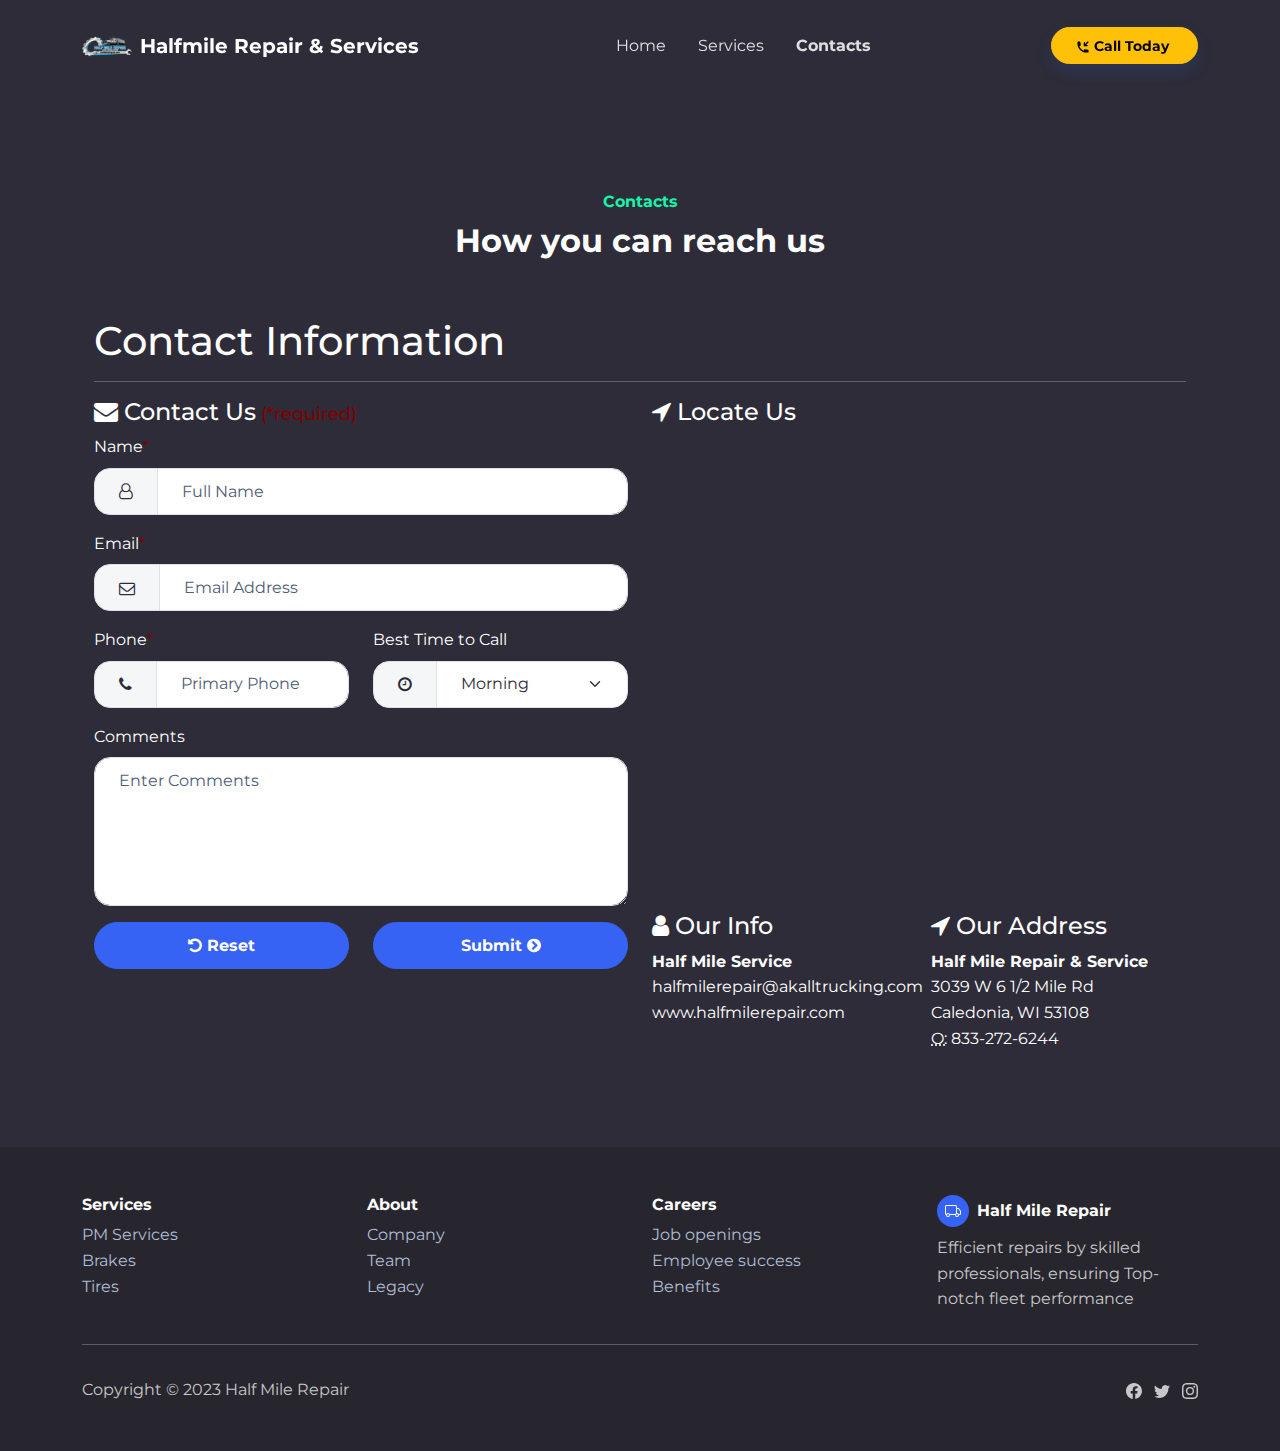
==== commit d5deecad: "owl caruosel" ====
--- a/contacts.html
+++ b/contacts.html
@@ -24,14 +24,14 @@
     <link rel="stylesheet" href="assets/fonts/font-awesome.min.css">
     <link rel="stylesheet" href="assets/css/bs-theme-overrides.css">
     <link rel="stylesheet" href="assets/css/Contact-Form-v2-Modal--Full-with-Google-Map.css">
+    <link rel="stylesheet" href="https://cdnjs.cloudflare.com/ajax/libs/OwlCarousel2/2.3.4/assets/owl.carousel.min.css">
+    <link rel="stylesheet" href="https://cdnjs.cloudflare.com/ajax/libs/OwlCarousel2/2.3.4/assets/owl.theme.default.min.css">
     <link rel="stylesheet" href="assets/css/News-Cards.css">
 </head>
 
 <body>
     <nav class="navbar navbar-expand-md sticky-top py-3 navbar-dark" id="mainNav">
-        <div class="container"><a class="navbar-brand d-flex align-items-center" href="/"><span class="bs-icon-sm bs-icon-circle bs-icon-primary shadow d-flex justify-content-center align-items-center me-2 bs-icon"><svg xmlns="http://www.w3.org/2000/svg" width="1em" height="1em" fill="currentColor" viewBox="0 0 16 16" class="bi bi-truck">
-                        <path d="M0 3.5A1.5 1.5 0 0 1 1.5 2h9A1.5 1.5 0 0 1 12 3.5V5h1.02a1.5 1.5 0 0 1 1.17.563l1.481 1.85a1.5 1.5 0 0 1 .329.938V10.5a1.5 1.5 0 0 1-1.5 1.5H14a2 2 0 1 1-4 0H5a2 2 0 1 1-3.998-.085A1.5 1.5 0 0 1 0 10.5v-7zm1.294 7.456A1.999 1.999 0 0 1 4.732 11h5.536a2.01 2.01 0 0 1 .732-.732V3.5a.5.5 0 0 0-.5-.5h-9a.5.5 0 0 0-.5.5v7a.5.5 0 0 0 .294.456zM12 10a2 2 0 0 1 1.732 1h.768a.5.5 0 0 0 .5-.5V8.35a.5.5 0 0 0-.11-.312l-1.48-1.85A.5.5 0 0 0 13.02 6H12v4zm-9 1a1 1 0 1 0 0 2 1 1 0 0 0 0-2zm9 0a1 1 0 1 0 0 2 1 1 0 0 0 0-2z"></path>
-                    </svg></span><span>Half Mile Repair</span></a><button data-bs-toggle="collapse" class="navbar-toggler" data-bs-target="#navcol-1"><span class="visually-hidden">Toggle navigation</span><span class="navbar-toggler-icon"></span></button>
+        <div class="container"><a class="navbar-brand d-flex align-items-center" href="/"><span class="d-flex justify-content-center align-items-center"><img class="me-2" src="assets/img/16.png" width="50" height=""></span><span>Halfmile Repair &amp; Services</span></a><button data-bs-toggle="collapse" class="navbar-toggler" data-bs-target="#navcol-1"><span class="visually-hidden">Toggle navigation</span><span class="navbar-toggler-icon"></span></button>
             <div class="collapse navbar-collapse" id="navcol-1">
                 <ul class="navbar-nav mx-auto">
                     <li class="nav-item"><a class="nav-link" href="index.html">Home</a></li>
@@ -262,7 +262,9 @@
     <script src="assets/js/smart-forms.min.js"></script>
     <script src="assets/js/bs-init.js"></script>
     <script src="assets/js/bold-and-dark.js"></script>
-    <script src="assets/js/Contact-Form-v2-Modal--Full-with-Google-Map-scripts.js"></script>
+    <script src="https://ajax.googleapis.com/ajax/libs/jquery/3.2.1/jquery.min.js"></script>
+    <script src="https://cdnjs.cloudflare.com/ajax/libs/OwlCarousel2/2.3.4/owl.carousel.min.js"></script>
+    <script src="assets/js/mySite.js"></script>
 </body>
 
 </html>--- a/assets/css/Contact-Form-v2-Modal--Full-with-Google-Map.css
+++ b/assets/css/Contact-Form-v2-Modal--Full-with-Google-Map.css
@@ -1,8 +1,3 @@
-#contactForm .h4 {
-  font-weight: 400;
-  border-bottom: 1px solid silver;
-}
-
 .required-input {
   color: maroon;
 }
@@ -11,9 +6,3 @@
   margin-bottom: 20px;
 }
 
-@media (max-width: 768px) and (min-width: 767px) {
-  #contactForm .static-map img {
-    width: 100%;
-  }
-}
-
--- a/assets/css/News-Cards.css
+++ b/assets/css/News-Cards.css
@@ -26,80 +26,6 @@
   position: relative;
 }
 
-.snip1527 figcaption {
-  padding: 25px 20px 25px;
-  position: absolute;
-  bottom: 0;
-  z-index: 1;
-}
-
-.snip1527 figcaption:before {
-  position: absolute;
-  top: 0;
-  bottom: 0;
-  left: 0;
-  right: 0;
-  background: #700877;
-  content: '';
-  background: -moz-linear-gradient(90deg, #700877 0%, #ff2759 100%, #ff2759 100%);
-  background: -webkit-linear-gradient(90deg, #700877 0%, #ff2759 100%, #ff2759 100%);
-  background: linear-gradient(90deg, #700877 0%, #ff2759 100%, #ff2759 100%);
-  opacity: 0.8;
-  z-index: -1;
-}
-
-.snip1527 .date {
-  background-color: #fff;
-  border-radius: 50%;
-  color: #700877;
-  font-size: 18px;
-  font-weight: 700;
-  min-height: 48px;
-  min-width: 48px;
-  padding: 10px 0;
-  position: absolute;
-  right: 15px;
-  text-align: center;
-  text-transform: uppercase;
-  top: -25px;
-}
-
-.snip1527 .date span {
-  display: block;
-  line-height: 14px;
-}
-
-.snip1527 .date .month {
-  font-size: 11px;
-}
-
-.snip1527 h3, .snip1527 p {
-  margin: 0;
-  padding: 0;
-}
-
-.snip1527 h3 {
-  display: inline-block;
-  font-weight: 700;
-  letter-spacing: -0.4px;
-  margin-bottom: 5px;
-}
-
-.snip1527 p {
-  font-size: 0.8em;
-  line-height: 1.6em;
-  margin-bottom: 0px;
-}
-
-.snip1527 a {
-  left: 0;
-  right: 0;
-  top: 0;
-  bottom: 0;
-  position: absolute;
-  z-index: 1;
-}
-
 .snip1527:hover img, .snip1527.hover img {
   -webkit-transform: scale(1.1);
   transform: scale(1.1);
@@ -109,7 +35,3 @@
   border-radius: 5px;
 }
 
-img {
-  border-radius: 5px;
-}
-
